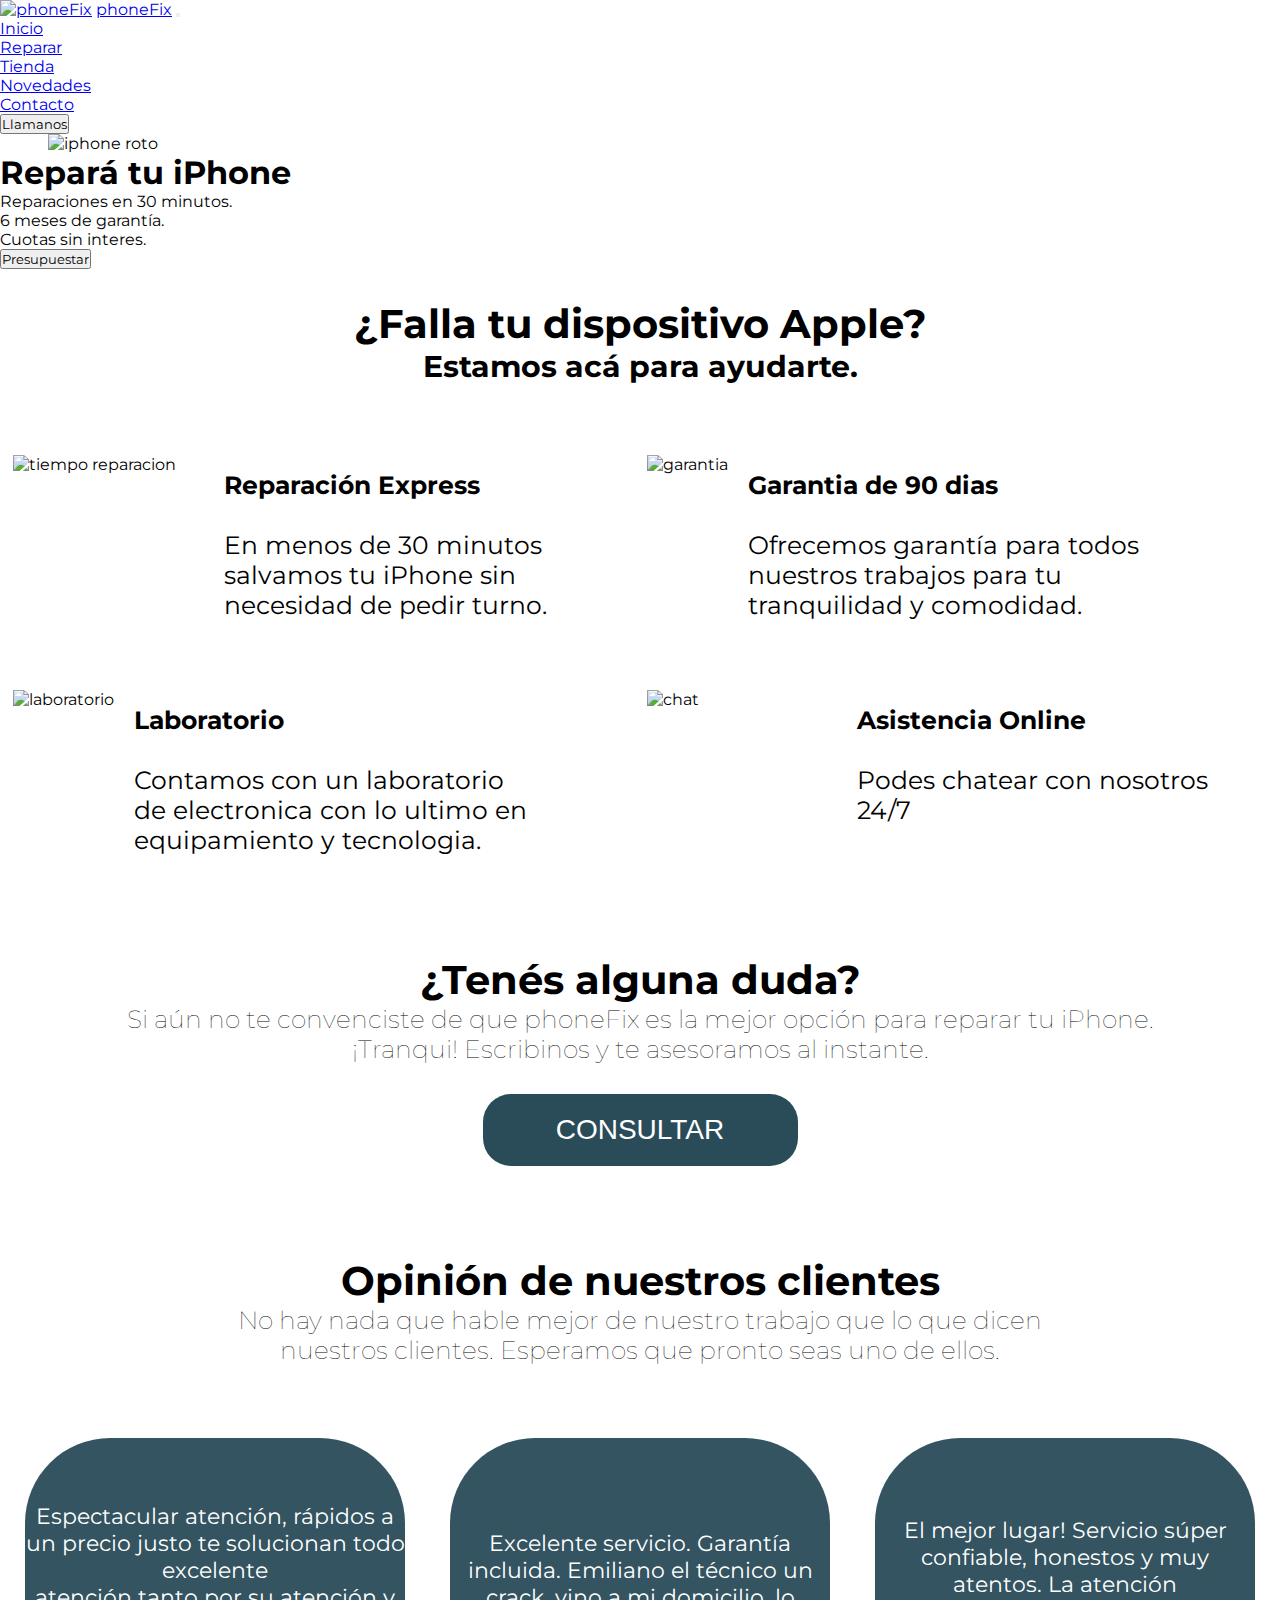
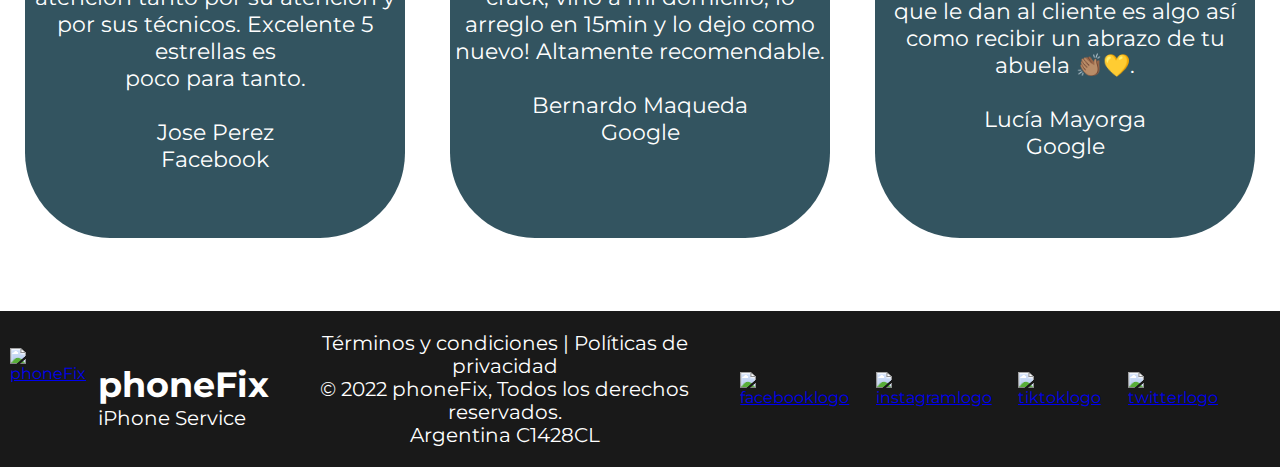
==== index.html @ d36c8e46 "Se instalo Boostrap, se hizo header y portada responsive" ====
<!DOCTYPE html>
<html lang="es">

<head>
    <meta charset="UTF-8">
    <meta http-equiv="X-UA-Compatible" content="IE=edge">
    <meta name="viewport" content="width=device-width, initial-scale=1.0">
    <link rel="preconnect" href="https://fonts.googleapis.com">
    <link rel="preconnect" href="https://fonts.gstatic.com" crossorigin>
    <link href="https://fonts.googleapis.com/css2?family=Montserrat:wght@300;400;600;700&display=swap" rel="stylesheet">
    <title>phoneFix | iPhone Service</title>
    <link href="https://cdn.jsdelivr.net/npm/bootstrap@5.1.3/dist/css/bootstrap.min.css" rel="stylesheet"
        integrity="sha384-1BmE4kWBq78iYhFldvKuhfTAU6auU8tT94WrHftjDbrCEXSU1oBoqyl2QvZ6jIW3" crossorigin="anonymous">
    <link rel="stylesheet" href="./css/style.css">


</head>

<body>
    <!-- Inicio del header -->

    <header class="navbar navbar-expand-md navbar-light bg-light border-bottom ">
        <div class="container-fluid">
            <a href="./index.html"><img src="./img/isotiponegro.png" alt="phoneFix" class="logo"></a>
            <a class="navbar-brand" href="./index.html">phoneFix</a>
            <button class="navbar-toggler" type="button" data-bs-toggle="collapse" data-bs-target="#navbarNav"
                aria-controls="navbarNav" aria-expanded="false" aria-label="Toggle navigation">
                <span class="navbar-toggler-icon"></span>
            </button>
            <nav class="collapse navbar-collapse justify-content-center" id="navbarNav">
                <ul class="navbar-nav d-flex fs-5 gap-2">
                    <li class="nav-item">
                        <a class="nav-link active" aria-current="page" href="./index.html">Inicio</a>
                    </li>
                    <li class="nav-item">
                        <a class="nav-link" href="./page/reparar.html">Reparar</a>
                    </li>
                    <li class="nav-item">
                        <a class="nav-link" href="./page/tienda.html">Tienda</a>
                    </li>
                    <li class="nav-item">
                        <a class="nav-link" href="./page/novedades.html">Novedades</a>
                    </li>
                    <li class="nav-item">
                        <a class="nav-link" href="./page/contacto.html">Contacto</a>
                    </li>
                </ul>
            </nav>
            <button type="button" class="btn btn-primary d-none d-lg-block" href="tel:1164906307">Llamanos</a>
        </div>
    </header>

    <!-- Fin del header -->



    <!-- Inicio del Main - Pagina 1 -->

    <main>
        <section class="portada container">
            <div class="row">

                <div class="col-12 col-lg-6 d-flex justify-content-center align-items-start order-lg-last">
                    <img class="foto_portada" src="/img/index1.png" alt="iphone roto">
                </div>

                <div class="col-12 col-lg-6 d-flex flex-column justify-content-center align-items-center align-items-lg-start">
                    <h1>Repará tu iPhone</h1>
                    <p>Reparaciones en 30 minutos. <br> 6 meses de garantía. <br> Cuotas sin interes.</p>
                    <button type="button" class="btn btn-dark" href="./page/contacto.html">Presupuestar</b>
                </div>

        </section>








        <!-- Pagina 2 -->

        <div class="pag2">
            <div class="title_pag2">
                <h2>¿Falla tu dispositivo Apple?</h2>
                <h3>Estamos acá para ayudarte.</h3>
            </div>
            <section>
                <div class="row1">
                    <article class="art1">
                        <img class="chat_img" src="./img/time.png" alt="tiempo reparacion">
                        <div class="time">
                            <h2>Reparación Express</h2>
                            <p>En menos de 30 minutos <br> salvamos tu iPhone sin <br> necesidad de pedir turno. </p>
                        </div>
                    </article>
                    <article class="art2">
                        <img class="warranty_img" src="./img/warranty.png" alt="garantia">
                        <div class="warranty">
                            <h2>Garantia de 90 dias</h2>
                            <p>Ofrecemos garantía para todos <br> nuestros trabajos para tu <br> tranquilidad y
                                comodidad.</p>
                        </div>
                    </article>
                </div>
                <div class="row2">
                    <article class="art3">
                        <img class="lab_img" src="./img/lab.png" alt="laboratorio">
                        <div class="lab">
                            <h2>Laboratorio</h2>
                            <p>Contamos con un laboratorio <br> de electronica con lo ultimo en <br> equipamiento y
                                tecnologia.</p>
                        </div>
                    </article>
                    <article class="art4">
                        <img class="chat_img" src="./img/chat.png" alt="chat">
                        <div class="chat">
                            <h2>Asistencia Online</h2>
                            <p>Podes chatear con nosotros 24/7</p>
                        </div>
                    </article>
                </div>
            </section>
            <div class="title2_pag2">
                <h2>¿Tenés alguna duda?</h2>
                <p>Si aún no te convenciste de que phoneFix es la mejor opción para reparar tu iPhone. <br> ¡Tranqui!
                    Escribinos y te asesoramos al instante.</p>
                <a class="consultar" href="./page/contacto.html">CONSULTAR</a>
            </div>

            <!-- Pagina 3 -->

            <div class="pag3">
                <section>
                    <div class="title_pag3">
                        <h2>Opinión de nuestros clientes</h2>
                        <p>No hay nada que hable mejor de nuestro trabajo que lo que dicen <br> nuestros clientes.
                            Esperamos
                            que pronto seas uno de ellos.</p>
                    </div>
                    <div class="opinion">
                        <article class="op1">
                            <p> Espectacular atención, rápidos a un precio justo te solucionan todo
                                excelente<br>
                                atención tanto por su atención y por sus técnicos. Excelente 5 estrellas es
                                <br>
                                poco para tanto. <br> <br>
                                Jose Perez <br>
                                Facebook
                            </p>
                        </article>
                        <article class="op2">
                            <p> Excelente servicio. Garantía incluida. Emiliano el técnico un crack, vino a mi
                                domicilio, lo arreglo en 15min y lo dejo como nuevo! Altamente
                                recomendable.
                                <br> <br>
                                Bernardo Maqueda <br>
                                Google
                            </p>
                        </article>
                        <article class="op3">
                            <p> El mejor lugar! Servicio súper confiable, honestos y muy atentos. La atención
                                <br>
                                que le dan al cliente es algo así como recibir un abrazo de tu abuela 👏🏽💛.
                                <br> <br>
                                Lucía Mayorga <br>
                                Google
                            </p>
                        </article>
                    </div>
                </section>
            </div>
    </main>
    <!-- Fin del Main -->

    <!-- inicio del footer -->
    <footer>
        <div class="logotipo_footer">
            <a href="./index.html"><img src="./img/isotiponegro.png" alt="phoneFix" class="logo_footer"></a>
            <div class="nombre_logo_footer">
                <h2>phoneFix</h2>
                <h3>iPhone Service</h3>
            </div>
        </div>
        <div class="texto_footer">Términos y condiciones | Políticas de privacidad<br>© 2022 phoneFix, Todos los
            derechos reservados.<br>Argentina
            C1428CL</div>
        <div class="redes_footer">
            <a href="https://www.facebook.com"><img src="./img/facebklogo.png" alt="facebooklogo" class="fb_logo"></a>
            <a href="https://www.instagram.com"><img src="./img/iglogo.png" alt="instagramlogo" class="ig_logo"></a>
            <a href="https://www.tiktok.com"><img src="./img/tiktoklogo.png" alt="tiktoklogo" class="tik_logo"></a>
            <a href="https://www.twitter.com"><img src="./img/twitterlogo.png" alt="twitterlogo" class="tw_logo"></a>
        </div>
    </footer>
    <!-- Fin del footer -->

    <script src="https://cdn.jsdelivr.net/npm/bootstrap@5.1.3/dist/js/bootstrap.bundle.min.js"
        integrity="sha384-ka7Sk0Gln4gmtz2MlQnikT1wXgYsOg+OMhuP+IlRH9sENBO0LRn5q+8nbTov4+1p"
        crossorigin="anonymous"></script>

</body>

</html>




<!-- header first ----
    <header>
        <div class="logotipo">
            <a href="./index.html"><img src="./img/isotiponegro.png" alt="phoneFix" class="logo"></a>
            <div class="nombre_logo">
                <h1>phoneFix</h1>
                <h2>iPhone Service</h2>
            </div>
        </div>
        <nav class="navbar">
            <ul class="menu">
                <li class="menu_item"><a href="./index.html">Inicio</a></li>
                <li class="menu_item"><a href="./page/reparar.html">Reparar</a></li>
                <li class="menu_item"><a href="./page/tienda.html">Tienda</a></li>
                <li class="menu_item"><a href="./page/novedades.html">Novedades</a></li>
                <li class="menu_item"><a href="./page/contacto.html">Contacto</a></li>
            </ul>
        </nav>
        <a class="llamanos" href="tel:1164906307">Llamanos</a>

    </header>

Fin del header -->

<!---

        <div class="portada">
            <section class="contenedor_portada1">
                <article class="caja_1">
                    <h2>Repará tu iPhone</h2>
                    <p>Reparaciones en 30 minutos. <br> 6 meses de garantía. <br> Cuotas sin interes.
                    </p>
                    <a class="presupuestar" href="./page/contacto.html">Presupuestar</a>
                </article>
                <img class="caja_2" src="./img/index1.png" alt="foto_portada">
            </section>

            <div class="float">
                <ul class="float_ul">
                    <li>Servicio Express</li>
                    <li class="separador">|</li>
                    <li>Medios de Pago</li>
                    <li class="separador">|</li>
                    <li>Repuestos PREMIUM</li>
                    <li class="separador">|</li>
                    <li>Soporte Tecnico</li>
                </ul>
            </div>
        </div>
-->
---- css/style.css ----
@import url("https://fonts.googleapis.com/css2?family=Montserrat:wght@300;400;600;700&display=swap");

* {
    margin: 0;
    padding: 0;
    box-sizing: border-box;
    font-family: 'Montserrat', sans-serif;
}


.logo {
    width: 55px;
}


.foto_portada {
    width: 500px;
    padding-left: 3rem;
}








/* Header 

header {
    width: 100%;
    display: flex;
    background-color: #123846;
    height: 95px;
    align-items: center;
    justify-content: space-between;
    position: sticky;
    top: 0px;
}

.logotipo {
    display: flex;
    margin-left: 10px;
}

.logo {
    width: 85px;
    cursor: pointer;
}

.nombre_logo {
    margin-top: 5px;
    margin-left: 5px;
}

.nombre_logo h1 {
    color: #FFFFFF;
    font-size: 35px;
    font-weight: 600;
}

.nombre_logo h2 {
    color: #FFFFFF;
    font-size: 20px;
    font-weight: 200;
    inline-size: -1px;

}

.menu {
    display: flex;
    list-style-type: none;
    gap: 20px;
    height: 100%;
    width: max-content;
    align-items: center;
    justify-content: center;
}

.menu_item a {
    text-decoration: none;
    color: #FFFFFF;
    font-size: 30px;
    font-weight: 600
}

.llamanos {
    width: 172px;
    height: 62px;
    background: #121F33;
    border-radius: 28px;
    display: flex;
    align-items: center;
    justify-content: center;
    margin-right: 20px;
    color: #FFFFFF;
    font-size: 28px;
    font-family: Helvetica, sans-serif;
    font-style: normal;
    font-weight: 500;
    text-decoration: none;
}
*/


/* Fin header */

/* Index - Portada */
/*
.portada {
    height: 90vh;
    background-image: url(../img/fondoindex.jpg);
    background-size: cover;
    background-attachment: fixed;
}

.contenedor_portada1 {
    display: flex;
    display: flex;
    align-items: center;
    justify-content: center;
}

.caja_1 {
    display: flex;
    flex-direction: column;
    padding-left: 80px;
}

.caja_1 h2 {
    font-size: 60px;
}

.caja_1 p {
    font-size: 35px;
    margin-top: 35px;
    margin-bottom: 55px;
    letter-spacing: -1px;
}

.caja_1 .presupuestar {
    width: 286px;
    height: 94px;
    left: 156px;
    top: 556px;
    color: #FFFFFF;
    font-size: 30px;
    font-family: Helvetica, sans-serif;
    font-style: normal;
    font-weight: 500;
    background: #121F33;
    border-radius: 77px;
    text-decoration: none;
    display: flex;
    align-items: center;
    justify-content: center;
}

.caja_2 {
    width: 700px;
    height: 500px;
    padding-top: 20px;
    padding-left: 60px;
}

.float {
    display: flex;
    justify-content: center;
    margin-top: 30px;
}

.float_ul {
    background-color: #123846E5;
    width: 1200px;
    height: 80px;
    border-radius: 30px;
    color: #FFFFFF;
    font-family: Helvetica, sans-serif;
    font-size: 25px;
    font-style: normal;
    font-weight: 500;
    list-style: none;
    display: flex;
    gap: 25px;
    align-items: center;
    justify-content: center;
}

.float .separador {
    font-weight: 100;
    font-size: 35px;
}

/* Index - Pag 2 */

.pag2 {
    background-image: url(../img/fondoindex.jpg);
    background-size: cover;
    background-attachment: fixed;
}

.title_pag2 {
    display: flex;
    flex-direction: column;
    align-items: center;
    margin-bottom: 70px;
    padding-top: 30px;
}

.title_pag2 h2 {
    font-size: 40px;
}

.title_pag2 h3 {
    font-size: 30px;
}


/* ---Grilla--- */


.row1 {
    display: flex;
    padding-bottom: 70px;
    justify-content: space-evenly
}

.row1 .art1 {
    display: flex;
    width: 620px;
}

.row1 .art1 .time {
    display: flex;
    flex-direction: column;
    margin-left: 20px;

}

.row1 .art1 .time h2 {
    font-size: 25px;
    padding-top: 15px;
    padding-bottom: 30px;
}

.row1 .art1 .time p {
    font-size: 25px;
}

.row1 .art2 {
    display: flex;
    width: 620px;


}

.row1 .art2 .warranty {
    display: flex;
    flex-direction: column;
    margin-left: 20px;
}

.row1 .art2 .warranty h2 {
    font-size: 25px;
    padding-top: 15px;
    padding-bottom: 30px;
}

.row1 .art2 .warranty p {
    font-size: 25px;
}


.row2 {
    display: flex;
    justify-content: space-evenly
}

.row2 .art3 {
    display: flex;
    width: 620px;
}

.row2 .art3 .lab {
    display: flex;
    flex-direction: column;
    margin-left: 20px;
}

.row2 .art3 .lab h2 {
    font-size: 25px;
    padding-top: 15px;
    padding-bottom: 30px;
}

.row2 .art3 .lab p {
    font-size: 25px;
}

.row2 .art4 {
    display: flex;
    width: 620px;

}

.row2 .art4 .chat {
    display: flex;
    flex-direction: column;
    margin-left: 20px;
}

.chat_img {
    width: 191px;
}

.row2 .art4 .chat h2 {
    font-size: 25px;
    padding-top: 15px;
    padding-bottom: 30px;
}

.row2 .art4 .chat p {
    font-size: 25px;
}



/* ----Fin grilla ---- */



.title2_pag2 {
    display: flex;
    flex-direction: column;
    align-items: center;
    padding-top: 100px;
}

.title2_pag2 h2 {
    font-size: 40px;
}

.title2_pag2 p {
    font-size: 25px;
    font-weight: 100;
    text-align: center;
    padding-bottom: 30px;
}

.consultar {

    width: 315px;
    height: 72px;
    background: #123846E5;
    border-radius: 28px;
    display: flex;
    justify-content: center;
    align-items: center;
    color: #FFFFFF;
    font-size: 28px;
    font-family: Helvetica, sans-serif;
    font-weight: 500;
    text-decoration: none;
}

/* Index - pag3 */



.title_pag3 {
    display: flex;
    flex-direction: column;
    align-items: center;
    padding-top: 90px;
}

.title_pag3 h2 {
    font-size: 40px;
}

.title_pag3 p {
    font-size: 25px;
    font-weight: 100;
    text-align: center;
    padding-bottom: 73px;
}

.opinion {
    display: flex;
    align-items: center;
    justify-content: center;
    gap: 45px;
    color: #FFFFFF;
    font-size: 22px;
    text-align: center;
    padding-bottom: 73px;
}

.op1 {
    background-color: #123846db;
    border-radius: 85px;
    width: 380px;
    height: 400px;
    display: flex;
    align-items: center;
    justify-content: center;
}

.op2 {
    background-color: #123846db;
    border-radius: 85px;
    width: 380px;
    height: 400px;
    display: flex;
    align-items: center;
    justify-content: center;
}

.op3 {
    background-color: #123846db;
    border-radius: 85px;
    width: 380px;
    height: 400px;
    display: flex;
    align-items: center;
    justify-content: center;
}

/* Fin pag3 */

/* Inicio reparar.html pag1 */

.portada_rep {
    height: 90vh;
    background-image: url(../img/fondoindex.jpg);
    background-size: cover;
    background-attachment: fixed;
}

.info_rep {
    display: flex;
    justify-content: center;
}

.rep_title_pag1 {
    width: 600px;
    padding-right: 60px;
}

.rep_title_pag1 h2 {
    font-size: 40px;
    padding-top: 60px;
}

.rep_title_pag1 p {
    font-size: 22px;
    padding-top: 30px;
}

.rep_express {
    width: 500px;
    padding-right: 40px;
}




/* Footer */

footer {
    display: flex;
    background: #000000e6;
    height: 156px;
    justify-content: space-between;
    align-items: center;
}

.logotipo_footer {
    display: flex;
    margin-left: 10px;
}

.logo_footer {
    width: 110px;
    cursor: pointer;
}

.nombre_logo_footer {
    margin-top: 15px;
    margin-left: 5px;
}

.nombre_logo_footer h2 {
    color: #FFFFFF;
    font-size: 35px;
}

.nombre_logo_footer h3 {
    color: #FFFFFF;
    font-size: 20px;
    font-style: normal;
    font-weight: 400;
}

.texto_footer {
    color: #FFFFFF;
    font-weight: 400;
    font-size: 20px;
    line-height: 23px;
    text-align: center;
}

.redes_footer {
    display: flex;
    margin-right: 50px;
    gap: 15px;
}

.fb_logo {
    width: 53px;
}

.ig_logo {
    width: 53px;
}

.tik_logo {
    width: 53px;
}

.tw_logo {
    width: 53px;
}

/* Fin Footer */
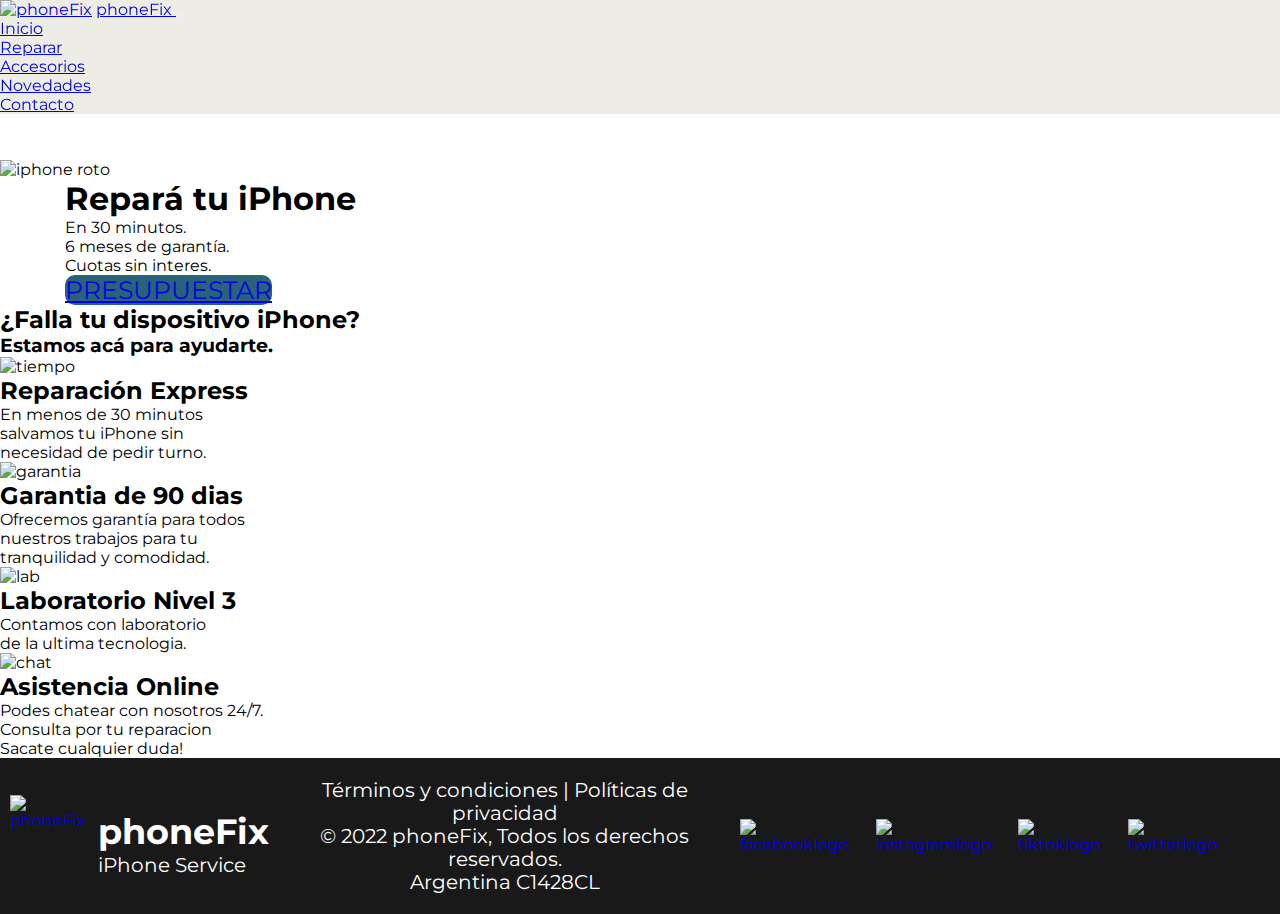
==== commit 6967257a: "Se agrego carrusel - page reparar" ====
--- a/index.html
+++ b/index.html
@@ -19,16 +19,16 @@
 <body>
     <!-- Inicio del header -->
 
-    <header class="navbar navbar-expand-md navbar-light bg-light border-bottom ">
+    <header class="navbar navbar-expand-lg navbar-light bg-light" border-bottom>
         <div class="container-fluid">
             <a href="./index.html"><img src="./img/isotiponegro.png" alt="phoneFix" class="logo"></a>
-            <a class="navbar-brand" href="./index.html">phoneFix</a>
+            <a class="navbar-brand fw-bold fs-4 ps-2" href="./index.html">phoneFix </a>
             <button class="navbar-toggler" type="button" data-bs-toggle="collapse" data-bs-target="#navbarNav"
                 aria-controls="navbarNav" aria-expanded="false" aria-label="Toggle navigation">
                 <span class="navbar-toggler-icon"></span>
             </button>
             <nav class="collapse navbar-collapse justify-content-center" id="navbarNav">
-                <ul class="navbar-nav d-flex fs-5 gap-2">
+                <ul class="navbar-nav d-flex fs-5 gap-3">
                     <li class="nav-item">
                         <a class="nav-link active" aria-current="page" href="./index.html">Inicio</a>
                     </li>
@@ -36,7 +36,7 @@
                         <a class="nav-link" href="./page/reparar.html">Reparar</a>
                     </li>
                     <li class="nav-item">
-                        <a class="nav-link" href="./page/tienda.html">Tienda</a>
+                        <a class="nav-link" href="./page/accesorios.html">Accesorios</a>
                     </li>
                     <li class="nav-item">
                         <a class="nav-link" href="./page/novedades.html">Novedades</a>
@@ -46,7 +46,7 @@
                     </li>
                 </ul>
             </nav>
-            <button type="button" class="btn btn-primary d-none d-lg-block" href="tel:1164906307">Llamanos</a>
+
         </div>
     </header>
 
@@ -57,71 +57,128 @@
     <!-- Inicio del Main - Pagina 1 -->
 
     <main>
-        <section class="portada container">
-            <div class="row">
-
-                <div class="col-12 col-lg-6 d-flex justify-content-center align-items-start order-lg-last">
-                    <img class="foto_portada" src="/img/index1.png" alt="iphone roto">
+        <section>
+            <div class="container">
+                <div class="row  ">
+
+                    <div class=" col-12 col-lg-6 d-flex justify-content-center align-items-start order-lg-last ">
+                        <img class="foto_portada" src="./img/index1.png" alt="iphone roto">
+                    </div>
+
+                    <div
+                        class="portada_texto col-12 col-lg-6 d-flex flex-column justify-content-center align-items-center align-items-lg-start">
+                        <h1 class="portada_titulo display-3 fw-bold">Repará tu iPhone</h1>
+                        <p class="h3 text-start ">En 30 minutos. <br> 6 meses de garantía. <br> Cuotas sin
+                            interes.</p>
+                        <a type="button" class=" btn btn-primary mt-4 p-4 " href="./page/contacto.html">PRESUPUESTAR</a>
+                    </div>
                 </div>
-
-                <div class="col-12 col-lg-6 d-flex flex-column justify-content-center align-items-center align-items-lg-start">
-                    <h1>Repará tu iPhone</h1>
-                    <p>Reparaciones en 30 minutos. <br> 6 meses de garantía. <br> Cuotas sin interes.</p>
-                    <button type="button" class="btn btn-dark" href="./page/contacto.html">Presupuestar</b>
+                <div class="float ">
+                    <ul class="float_ul">
+                        <li>Servicio Express</li>
+                        <li class="separador">|</li>
+                        <li>Medios de Pago</li>
+                        <li class="separador">|</li>
+                        <li>Repuestos PREMIUM</li>
+                        <li class="separador">|</li>
+                        <li>Soporte Tecnico</li>
+                    </ul>
                 </div>
-
         </section>
 
 
 
 
-
-
-
-
         <!-- Pagina 2 -->
 
-        <div class="pag2">
-            <div class="title_pag2">
-                <h2>¿Falla tu dispositivo Apple?</h2>
-                <h3>Estamos acá para ayudarte.</h3>
-            </div>
-            <section>
-                <div class="row1">
-                    <article class="art1">
-                        <img class="chat_img" src="./img/time.png" alt="tiempo reparacion">
-                        <div class="time">
-                            <h2>Reparación Express</h2>
-                            <p>En menos de 30 minutos <br> salvamos tu iPhone sin <br> necesidad de pedir turno. </p>
+
+
+        <section class="pb-5">
+            <div class="title_pag2 container">
+                <h2 class="fw-bold text-center pt-5">¿Falla tu dispositivo iPhone?</h2>
+                <h3 class="text-center pb-5">Estamos acá para ayudarte.</h3>
+                <div class="container">
+                    <div class="row pt-1">
+                        <div
+                            class="col-12 col-lg-6 d-flex flex-column justify-content-center align-items-center  gap-3 ">
+                            <img class="time_icon" src="./img/time.png" alt="tiempo">
+                            <div class="time">
+                                <h2 class="fs-3 fw-bold">Reparación Express</h2>
+                                <p class="fs-5  ">En menos de 30 minutos <br> salvamos tu iPhone sin <br> necesidad de
+                                    pedir turno.
+                                </p>
+                            </div>
                         </div>
-                    </article>
-                    <article class="art2">
-                        <img class="warranty_img" src="./img/warranty.png" alt="garantia">
-                        <div class="warranty">
-                            <h2>Garantia de 90 dias</h2>
-                            <p>Ofrecemos garantía para todos <br> nuestros trabajos para tu <br> tranquilidad y
-                                comodidad.</p>
+                        <div class="col-12 col-lg-6 d-flex flex-column justify-content-center align-items-center gap-3">
+                            <img class="warranty_icon" src="./img/warranty.png" alt="garantia">
+                            <div class="warranty">
+                                <h2 class="fs-3 fw-bold">Garantia de 90 dias</h2>
+                                <p class="fs-5  ">Ofrecemos garantía para todos <br> nuestros trabajos para tu <br>
+                                    tranquilidad y
+                                    comodidad.</p>
+                            </div>
                         </div>
-                    </article>
+                    </div>
+                    <div class="container">
+                        <div class="row pt-4">
+                            <div
+                                class="col-12 col-lg-6 d-flex flex-column justify-content-center align-items-center gap-3  ">
+                                <img class="lab_icon" src="./img/lab.png" alt="lab">
+                                <div class="lab pe-4">
+                                    <h2 class="fs-3 fw-bold">Laboratorio Nivel 3</h2>
+                                    <p class="fs-5  ">Contamos con laboratorio <br> de la ultima tecnologia.
+                                    </p>
+                                </div>
+                            </div>
+                            <div
+                                class="col-12 col-lg-6 d-flex flex-column justify-content-center align-items-center pt-2 gap-3">
+                                <img class="chat_icon" src="./img/chat.png" alt="chat">
+                                <div class="chat">
+                                    <h2 class="fs-3 fw-bold">Asistencia Online</h2>
+                                    <p class="fs-5  ">Podes chatear con nosotros 24/7. <br> Consulta por tu reparacion
+                                        <br> Sacate cualquier duda!
+                                    </p>
+                                </div>
+                            </div>
+                        </div>
+                    </div>
+        </section>
+
+
+
+
+
+        <footer class="footer">
+
+
+            <div class="logotipo_footer">
+                <a href="./index.html"><img src="./img/isotiponegro.png" alt="phoneFix" class="logo_footer"></a>
+                <div class="nombre_logo_footer">
+                    <h2>phoneFix</h2>
+                    <h3>iPhone Service</h3>
                 </div>
-                <div class="row2">
-                    <article class="art3">
-                        <img class="lab_img" src="./img/lab.png" alt="laboratorio">
-                        <div class="lab">
-                            <h2>Laboratorio</h2>
-                            <p>Contamos con un laboratorio <br> de electronica con lo ultimo en <br> equipamiento y
-                                tecnologia.</p>
-                        </div>
-                    </article>
-                    <article class="art4">
-                        <img class="chat_img" src="./img/chat.png" alt="chat">
-                        <div class="chat">
-                            <h2>Asistencia Online</h2>
-                            <p>Podes chatear con nosotros 24/7</p>
-                        </div>
-                    </article>
-                </div>
-            </section>
+            </div>
+            <div class="texto_footer">Términos y condiciones | Políticas de privacidad<br>© 2022 phoneFix, Todos los
+                derechos reservados.<br>Argentina
+                C1428CL</div>
+            <div class="redes_footer">
+                <a href="https://www.facebook.com"><img src="./img/facebklogo.png" alt="facebooklogo"
+                        class="fb_logo"></a>
+                <a href="https://www.instagram.com"><img src="./img/iglogo.png" alt="instagramlogo" class="ig_logo"></a>
+                <a href="https://www.tiktok.com"><img src="./img/tiktoklogo.png" alt="tiktoklogo" class="tik_logo"></a>
+                <a href="https://www.twitter.com"><img src="./img/twitterlogo.png" alt="twitterlogo"
+                        class="tw_logo"></a>
+            </div>
+
+
+
+        </footer>
+
+
+
+
+
+        <!--
             <div class="title2_pag2">
                 <h2>¿Tenés alguna duda?</h2>
                 <p>Si aún no te convenciste de que phoneFix es la mejor opción para reparar tu iPhone. <br> ¡Tranqui!
@@ -129,9 +186,10 @@
                 <a class="consultar" href="./page/contacto.html">CONSULTAR</a>
             </div>
 
-            <!-- Pagina 3 -->
-
-            <div class="pag3">
+            <Pagina 3 -->
+
+
+        <!-- header first -          <div class="pag3">
                 <section>
                     <div class="title_pag3">
                         <h2>Opinión de nuestros clientes</h2>
@@ -172,87 +230,20 @@
                 </section>
             </div>
     </main>
-    <!-- Fin del Main -->
-
-    <!-- inicio del footer -->
-    <footer>
-        <div class="logotipo_footer">
-            <a href="./index.html"><img src="./img/isotiponegro.png" alt="phoneFix" class="logo_footer"></a>
-            <div class="nombre_logo_footer">
-                <h2>phoneFix</h2>
-                <h3>iPhone Service</h3>
-            </div>
-        </div>
-        <div class="texto_footer">Términos y condiciones | Políticas de privacidad<br>© 2022 phoneFix, Todos los
-            derechos reservados.<br>Argentina
-            C1428CL</div>
-        <div class="redes_footer">
-            <a href="https://www.facebook.com"><img src="./img/facebklogo.png" alt="facebooklogo" class="fb_logo"></a>
-            <a href="https://www.instagram.com"><img src="./img/iglogo.png" alt="instagramlogo" class="ig_logo"></a>
-            <a href="https://www.tiktok.com"><img src="./img/tiktoklogo.png" alt="tiktoklogo" class="tik_logo"></a>
-            <a href="https://www.twitter.com"><img src="./img/twitterlogo.png" alt="twitterlogo" class="tw_logo"></a>
-        </div>
-    </footer>
-    <!-- Fin del footer -->
-
-    <script src="https://cdn.jsdelivr.net/npm/bootstrap@5.1.3/dist/js/bootstrap.bundle.min.js"
-        integrity="sha384-ka7Sk0Gln4gmtz2MlQnikT1wXgYsOg+OMhuP+IlRH9sENBO0LRn5q+8nbTov4+1p"
-        crossorigin="anonymous"></script>
+    < Fin del Main -->
+
+
+
+
+
+
+
+
+
+        <script src="https://cdn.jsdelivr.net/npm/bootstrap@5.1.3/dist/js/bootstrap.bundle.min.js"
+            integrity="sha384-ka7Sk0Gln4gmtz2MlQnikT1wXgYsOg+OMhuP+IlRH9sENBO0LRn5q+8nbTov4+1p"
+            crossorigin="anonymous"></script>
 
 </body>
 
-</html>
-
-
-
-
-<!-- header first ----
-    <header>
-        <div class="logotipo">
-            <a href="./index.html"><img src="./img/isotiponegro.png" alt="phoneFix" class="logo"></a>
-            <div class="nombre_logo">
-                <h1>phoneFix</h1>
-                <h2>iPhone Service</h2>
-            </div>
-        </div>
-        <nav class="navbar">
-            <ul class="menu">
-                <li class="menu_item"><a href="./index.html">Inicio</a></li>
-                <li class="menu_item"><a href="./page/reparar.html">Reparar</a></li>
-                <li class="menu_item"><a href="./page/tienda.html">Tienda</a></li>
-                <li class="menu_item"><a href="./page/novedades.html">Novedades</a></li>
-                <li class="menu_item"><a href="./page/contacto.html">Contacto</a></li>
-            </ul>
-        </nav>
-        <a class="llamanos" href="tel:1164906307">Llamanos</a>
-
-    </header>
-
-Fin del header -->
-
-<!---
-
-        <div class="portada">
-            <section class="contenedor_portada1">
-                <article class="caja_1">
-                    <h2>Repará tu iPhone</h2>
-                    <p>Reparaciones en 30 minutos. <br> 6 meses de garantía. <br> Cuotas sin interes.
-                    </p>
-                    <a class="presupuestar" href="./page/contacto.html">Presupuestar</a>
-                </article>
-                <img class="caja_2" src="./img/index1.png" alt="foto_portada">
-            </section>
-
-            <div class="float">
-                <ul class="float_ul">
-                    <li>Servicio Express</li>
-                    <li class="separador">|</li>
-                    <li>Medios de Pago</li>
-                    <li class="separador">|</li>
-                    <li>Repuestos PREMIUM</li>
-                    <li class="separador">|</li>
-                    <li>Soporte Tecnico</li>
-                </ul>
-            </div>
-        </div>
--->+</html>--- a/css/style.css
+++ b/css/style.css
@@ -5,7 +5,21 @@
     padding: 0;
     box-sizing: border-box;
     font-family: 'Montserrat', sans-serif;
-}
+    
+}
+
+
+
+/* Header */
+
+
+.navbar {
+background-color: #edede6 !important; 
+position: fixed;  
+width: 100vw; 
+z-index: 1;
+}
+
 
 
 .logo {
@@ -13,10 +27,322 @@
 }
 
 
+/* Inicio Main Index */
+
+main {
+    background-image: url(../img/fondoindex.jpg);
+    background-size: cover;
+    background-attachment: fixed;
+}
+
+
 .foto_portada {
-    width: 500px;
-    padding-left: 3rem;
-}
+    width: 15rem;
+    padding-top: 6rem;
+
+}
+
+@media (min-width: 1000px) {
+    .foto_portada {
+        width: 20rem;
+        padding-top: 10rem;
+        margin-right: 3rem;
+    }
+    .portada_texto {
+        padding-left: 65px;
+    }
+}
+
+@media (max-width: 349px) {
+        .portada_titulo {
+            font-size: 29px;
+    }
+}
+
+
+.btn-primary {
+    background-color: #286378;
+    border-radius: 10px;
+    border-style: none;
+    font-size: 25px;
+
+}
+
+
+
+.float_ul {
+    background-color: #77acc0;
+    width: 80vw;
+    height: 70px;
+    border-radius: 30px;
+    color: #FFFFFF;
+    font-family: Helvetica, sans-serif;
+    font-size: 25px;
+    font-style: normal;
+    font-weight: 500;
+    list-style: none;
+    display: flex;
+    gap: 40px;
+    align-items: center;
+    justify-content: center;
+    margin-left: 2rem;
+    margin-top: 4rem;
+}
+
+
+.float .separador {
+    font-weight: 100;
+    font-size: 35px;
+}
+
+@media (max-width: 1500px) {
+    .float_ul {
+        display: none;
+    }
+}
+
+/* Pagina 2 Index */
+
+
+.time_icon {
+    width: 10rem;
+}
+
+.warranty_icon {
+    width: 10rem;
+}
+
+.lab_icon {
+    width: 10rem;
+}
+
+.chat_icon {
+    width: 10rem;
+}
+
+@media (max-width: 1000px) {
+    .time {
+        text-align: center;
+    }
+
+    .warranty {
+        text-align: center;
+    }
+
+    .lab {
+        text-align: center;
+    }
+    .chat {
+        text-align: center;
+    }
+
+}
+
+
+/* Fin Main Index */
+
+/* Inicio Main Reparar */
+
+.pag2_reparar {
+    padding-top: 6rem;
+}
+
+
+.div1_reparar {
+    width: 600px;
+}
+
+.foto_portada_reparar {
+
+padding-bottom: 2rem;
+}
+
+.tarjetas_reparar {
+    padding-bottom: 2rem;
+}
+
+
+.repdestacadas_title {
+    background-color: #286378;
+    color: white;
+    height: 4rem;
+    width: 50rem;
+    display: flex;
+    justify-content: center;
+    align-items: center;
+    border-radius: 20px;
+}
+
+.btn-info {
+    background-color: #286378;
+    border-color: #286378;
+    color: #FFFFFF;
+}
+
+.trabajos_slide {
+    background-color: #286378;
+    color: white;
+    width: 70rem;
+    display: flex;
+    justify-content: center;
+    align-items: center;
+    border-radius: 20px;
+    padding: 10px;
+}
+
+.carrousel1 {
+    display: flex;
+    flex-direction: column;
+    justify-content: center;
+    align-items: center;
+    padding-bottom: 5rem;
+
+}
+
+/* Inicio Main Contacto */
+
+.portada_contacto {
+    padding-top: 6rem;
+
+}
+
+.texto_contacto {
+    margin: 0px;
+}
+
+
+
+
+
+
+
+
+
+
+
+
+
+
+
+
+
+/* Footer */
+
+footer {
+    display: flex;
+    background: #000000e6;
+    height: 156px;
+    justify-content: space-between;
+    align-items: center;
+}
+
+.logotipo_footer {
+    display: flex;
+    margin-left: 10px;
+}
+
+.logo_footer {
+    width: 110px;
+    cursor: pointer;
+}
+
+.nombre_logo_footer {
+    margin-top: 15px;
+    margin-left: 5px;
+}
+
+.nombre_logo_footer h2 {
+    color: #FFFFFF;
+    font-size: 35px;
+}
+
+.nombre_logo_footer h3 {
+    color: #FFFFFF;
+    font-size: 20px;
+    font-style: normal;
+    font-weight: 400;
+}
+
+.texto_footer {
+    color: #FFFFFF;
+    font-weight: 400;
+    font-size: 20px;
+    line-height: 23px;
+    text-align: center;
+}
+
+.redes_footer {
+    display: flex;
+    margin-right: 50px;
+    gap: 15px;
+}
+
+.fb_logo {
+    width: 53px;
+}
+
+.ig_logo {
+    width: 53px;
+}
+
+.tik_logo {
+    width: 53px;
+}
+
+.tw_logo {
+    width: 53px;
+}
+
+@media (max-width: 1100px) {
+    footer {
+        display: flex;
+        flex-direction: column;
+        justify-content: space-evenly;
+        align-items: center;
+        background: #000000e6;
+        height: 400px;
+        width: 100vw;
+    }
+
+    .logotipo_footer {
+        display: flex;
+        flex-direction: column;
+        justify-content: space-between;
+        align-items: center;
+        padding-top: 20px;
+
+    }
+
+    .nombre_logo_footer {
+        margin-top: 0px;
+    }
+    .nombre_logo_footer h2 {
+        margin-bottom: 0px;
+    }
+    .nombre_logo_footer h3 {
+        display: none;
+    }
+
+    .redes_footer {
+        padding-bottom: 20px;
+        margin-right: 0px;
+
+    }
+
+    .texto_footer {
+        color: #FFFFFF;
+        font-weight: 400;
+        font-size: 12px;
+        line-height: 23px;
+        text-align: center;
+    }
+
+}
+
+/* Fin Footer */
+
+
+
 
 
 
@@ -192,7 +518,7 @@
 }
 
 /* Index - Pag 2 */
-
+/*
 .pag2 {
     background-image: url(../img/fondoindex.jpg);
     background-size: cover;
@@ -217,7 +543,7 @@
 
 
 /* ---Grilla--- */
-
+/*
 
 .row1 {
     display: flex;
@@ -328,44 +654,9 @@
 /* ----Fin grilla ---- */
 
 
-
-.title2_pag2 {
-    display: flex;
-    flex-direction: column;
-    align-items: center;
-    padding-top: 100px;
-}
-
-.title2_pag2 h2 {
-    font-size: 40px;
-}
-
-.title2_pag2 p {
-    font-size: 25px;
-    font-weight: 100;
-    text-align: center;
-    padding-bottom: 30px;
-}
-
-.consultar {
-
-    width: 315px;
-    height: 72px;
-    background: #123846E5;
-    border-radius: 28px;
-    display: flex;
-    justify-content: center;
-    align-items: center;
-    color: #FFFFFF;
-    font-size: 28px;
-    font-family: Helvetica, sans-serif;
-    font-weight: 500;
-    text-decoration: none;
-}
-
 /* Index - pag3 */
 
-
+/*
 
 .title_pag3 {
     display: flex;
@@ -429,15 +720,15 @@
 /* Fin pag3 */
 
 /* Inicio reparar.html pag1 */
-
+/*
 .portada_rep {
     height: 90vh;
     background-image: url(../img/fondoindex.jpg);
     background-size: cover;
     background-attachment: fixed;
-}
-
-.info_rep {
+}*/
+
+/*.info_rep {
     display: flex;
     justify-content: center;
 }
@@ -465,8 +756,7 @@
 
 
 
-/* Footer */
-
+/* Footer
 footer {
     display: flex;
     background: #000000e6;
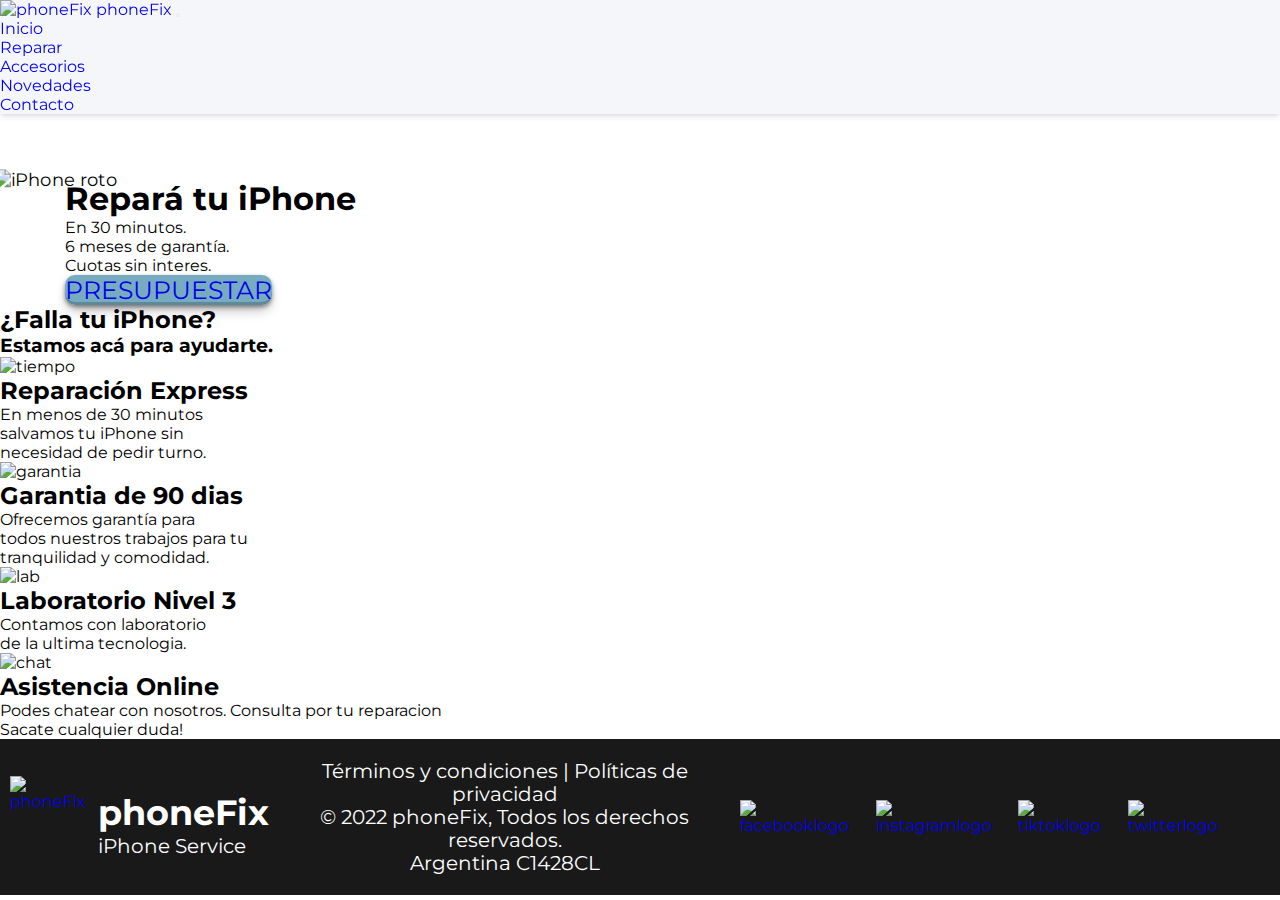
==== commit d84066ee: "Implementacion de Sass terminada" ====
--- a/index.html
+++ b/index.html
@@ -12,8 +12,7 @@
     <link href="https://cdn.jsdelivr.net/npm/bootstrap@5.1.3/dist/css/bootstrap.min.css" rel="stylesheet"
         integrity="sha384-1BmE4kWBq78iYhFldvKuhfTAU6auU8tT94WrHftjDbrCEXSU1oBoqyl2QvZ6jIW3" crossorigin="anonymous">
     <link rel="stylesheet" href="./css/style.css">
-
-
+    <link rel="icon" href="./img/isotiponegro.ico">
 </head>
 
 <body>
@@ -21,7 +20,7 @@
 
     <header class="navbar navbar-expand-lg navbar-light bg-light" border-bottom>
         <div class="container-fluid">
-            <a href="./index.html"><img src="./img/isotiponegro.png" alt="phoneFix" class="logo"></a>
+            <a href="./index.html"><img src="./img/isotiponegro.png" alt="phoneFix" class="navbar__logo"></a>
             <a class="navbar-brand fw-bold fs-4 ps-2" href="./index.html">phoneFix </a>
             <button class="navbar-toggler" type="button" data-bs-toggle="collapse" data-bs-target="#navbarNav"
                 aria-controls="navbarNav" aria-expanded="false" aria-label="Toggle navigation">
@@ -46,204 +45,119 @@
                     </li>
                 </ul>
             </nav>
-
         </div>
     </header>
-
-    <!-- Fin del header -->
-
-
 
     <!-- Inicio del Main - Pagina 1 -->
 
     <main>
-        <section>
+        <section class="portada container">
+
+            <article class="row ">
+                <div class="col-12 col-lg-6 d-flex justify-content-center align-items-start order-lg-last ">
+                    <img class="portada__foto" src="./img/index1.png" alt="iPhone roto">
+                </div>
+
+                <div
+                    class="portada__texto col-12 col-lg-6 d-flex flex-column justify-content-center align-items-center align-items-lg-start">
+                    <h1 class="portada__titulo display-3 fw-bold">Repará tu iPhone</h1>
+                    <p class="h3 text-start ">En 30 minutos. <br> 6 meses de garantía. <br> Cuotas sin
+                        interes.</p>
+                    <a type="button" class="btn btn-primary mt-4 p-4" href="./page/contacto.html">PRESUPUESTAR</a>
+                </div>
+            </article>
+
+        </section>
+
+        <article class="d-flex justify-content-center">
+            <ul class="float">
+                <li>Servicio Express</li>
+                <li class="float__separador">|</li>
+                <li>Medios de Pago</li>
+                <li class="float__separador">|</li>
+                <li>Repuestos PREMIUM</li>
+                <li class="float__separador">|</li>
+                <li>Soporte Tecnico</li>
+            </ul>
+        </article>
+
+        <section class="servicios pb-5">
             <div class="container">
-                <div class="row  ">
+                <h2 class="fw-bold text-center mt-5">¿Falla tu iPhone?</h2>
+                <h3 class="text-center mb-5">Estamos acá para ayudarte.</h3>
 
-                    <div class=" col-12 col-lg-6 d-flex justify-content-center align-items-start order-lg-last ">
-                        <img class="foto_portada" src="./img/index1.png" alt="iphone roto">
+                <div class="container">
+                    <div class="row pt-1">
+                        <article
+                            class="servicios__time col-12 col-lg-6 d-flex flex-column justify-content-center align-items-center pb-3 gap-2">
+                            <img src="./img/time.png" alt="tiempo">
+                            <h2 class="fs-3 fw-bold text-center">Reparación Express</h2>
+                            <p class="fs-5 text-center">En menos de 30 minutos <br> salvamos tu iPhone sin <br>
+                                necesidad de
+                                pedir turno.
+                            </p>
+                        </article>
+
+
+                        <article
+                            class="servicios__warranty col-12 col-lg-6 d-flex flex-column justify-content-center align-items-center gap-3 pb-1">
+                            <img src="./img/warranty.png" alt="garantia">
+                            <h2 class="fs-3 fw-bold text-center">Garantia de 90 dias</h2>
+                            <p class="fs-5 text-center ">Ofrecemos garantía para <br> todos nuestros trabajos para
+                                tu <br>
+                                tranquilidad y
+                                comodidad.</p>
+                        </article>
                     </div>
-
-                    <div
-                        class="portada_texto col-12 col-lg-6 d-flex flex-column justify-content-center align-items-center align-items-lg-start">
-                        <h1 class="portada_titulo display-3 fw-bold">Repará tu iPhone</h1>
-                        <p class="h3 text-start ">En 30 minutos. <br> 6 meses de garantía. <br> Cuotas sin
-                            interes.</p>
-                        <a type="button" class=" btn btn-primary mt-4 p-4 " href="./page/contacto.html">PRESUPUESTAR</a>
+                    <div class="container">
+                        <div class="row pt-4">
+                            <article
+                                class="servicios__lab col-12 col-lg-6 d-flex flex-column justify-content-center align-items-center  gap-3">
+                                <img src="./img/lab.png" alt="lab">
+                                <h2 class="fs-3 fw-bold text-center">Laboratorio Nivel 3</h2>
+                                <p class="fs-5 text-center">Contamos con laboratorio <br> de la ultima tecnologia.
+                                </p>
+                            </article>
+                            <article
+                                class="servicios__chat col-12 col-lg-6 d-flex flex-column justify-content-center align-items-center mt-2 gap-3">
+                                <img src="./img/chat.png" alt="chat">
+                                <h2 class="fs-3 fw-bold text-center">Asistencia Online</h2>
+                                <p class="fs-5 text-center">Podes chatear con nosotros. Consulta por tu
+                                    reparacion
+                                    <br> Sacate cualquier duda!
+                                </p>
+                            </article>
+                        </div>
                     </div>
-                </div>
-                <div class="float ">
-                    <ul class="float_ul">
-                        <li>Servicio Express</li>
-                        <li class="separador">|</li>
-                        <li>Medios de Pago</li>
-                        <li class="separador">|</li>
-                        <li>Repuestos PREMIUM</li>
-                        <li class="separador">|</li>
-                        <li>Soporte Tecnico</li>
-                    </ul>
-                </div>
-        </section>
 
 
 
 
-        <!-- Pagina 2 -->
+    </main>
+    <!-- Inicio Footer-->
 
+    <footer class="footer">
+        <div class="logotipo_footer">
+            <a href="./index.html"><img src="./img/isotiponegro.png" alt="phoneFix" class="logo_footer"></a>
+            <div class="nombre_logo_footer">
+                <h2>phoneFix</h2>
+                <h3>iPhone Service</h3>
+            </div>
+        </div>
+        <div class="texto_footer">Términos y condiciones | Políticas de privacidad<br>© 2022 phoneFix, Todos los
+            derechos reservados.<br>Argentina
+            C1428CL</div>
+        <div class="redes_footer">
+            <a href="https://www.facebook.com"><img src="./img/facebklogo.png" alt="facebooklogo" class="fb_logo"></a>
+            <a href="https://www.instagram.com"><img src="./img/iglogo.png" alt="instagramlogo" class="ig_logo"></a>
+            <a href="https://www.tiktok.com"><img src="./img/tiktoklogo.png" alt="tiktoklogo" class="tik_logo"></a>
+            <a href="https://www.twitter.com"><img src="./img/twitterlogo.png" alt="twitterlogo" class="tw_logo"></a>
+        </div>
+    </footer>
 
-
-        <section class="pb-5">
-            <div class="title_pag2 container">
-                <h2 class="fw-bold text-center pt-5">¿Falla tu dispositivo iPhone?</h2>
-                <h3 class="text-center pb-5">Estamos acá para ayudarte.</h3>
-                <div class="container">
-                    <div class="row pt-1">
-                        <div
-                            class="col-12 col-lg-6 d-flex flex-column justify-content-center align-items-center  gap-3 ">
-                            <img class="time_icon" src="./img/time.png" alt="tiempo">
-                            <div class="time">
-                                <h2 class="fs-3 fw-bold">Reparación Express</h2>
-                                <p class="fs-5  ">En menos de 30 minutos <br> salvamos tu iPhone sin <br> necesidad de
-                                    pedir turno.
-                                </p>
-                            </div>
-                        </div>
-                        <div class="col-12 col-lg-6 d-flex flex-column justify-content-center align-items-center gap-3">
-                            <img class="warranty_icon" src="./img/warranty.png" alt="garantia">
-                            <div class="warranty">
-                                <h2 class="fs-3 fw-bold">Garantia de 90 dias</h2>
-                                <p class="fs-5  ">Ofrecemos garantía para todos <br> nuestros trabajos para tu <br>
-                                    tranquilidad y
-                                    comodidad.</p>
-                            </div>
-                        </div>
-                    </div>
-                    <div class="container">
-                        <div class="row pt-4">
-                            <div
-                                class="col-12 col-lg-6 d-flex flex-column justify-content-center align-items-center gap-3  ">
-                                <img class="lab_icon" src="./img/lab.png" alt="lab">
-                                <div class="lab pe-4">
-                                    <h2 class="fs-3 fw-bold">Laboratorio Nivel 3</h2>
-                                    <p class="fs-5  ">Contamos con laboratorio <br> de la ultima tecnologia.
-                                    </p>
-                                </div>
-                            </div>
-                            <div
-                                class="col-12 col-lg-6 d-flex flex-column justify-content-center align-items-center pt-2 gap-3">
-                                <img class="chat_icon" src="./img/chat.png" alt="chat">
-                                <div class="chat">
-                                    <h2 class="fs-3 fw-bold">Asistencia Online</h2>
-                                    <p class="fs-5  ">Podes chatear con nosotros 24/7. <br> Consulta por tu reparacion
-                                        <br> Sacate cualquier duda!
-                                    </p>
-                                </div>
-                            </div>
-                        </div>
-                    </div>
-        </section>
-
-
-
-
-
-        <footer class="footer">
-
-
-            <div class="logotipo_footer">
-                <a href="./index.html"><img src="./img/isotiponegro.png" alt="phoneFix" class="logo_footer"></a>
-                <div class="nombre_logo_footer">
-                    <h2>phoneFix</h2>
-                    <h3>iPhone Service</h3>
-                </div>
-            </div>
-            <div class="texto_footer">Términos y condiciones | Políticas de privacidad<br>© 2022 phoneFix, Todos los
-                derechos reservados.<br>Argentina
-                C1428CL</div>
-            <div class="redes_footer">
-                <a href="https://www.facebook.com"><img src="./img/facebklogo.png" alt="facebooklogo"
-                        class="fb_logo"></a>
-                <a href="https://www.instagram.com"><img src="./img/iglogo.png" alt="instagramlogo" class="ig_logo"></a>
-                <a href="https://www.tiktok.com"><img src="./img/tiktoklogo.png" alt="tiktoklogo" class="tik_logo"></a>
-                <a href="https://www.twitter.com"><img src="./img/twitterlogo.png" alt="twitterlogo"
-                        class="tw_logo"></a>
-            </div>
-
-
-
-        </footer>
-
-
-
-
-
-        <!--
-            <div class="title2_pag2">
-                <h2>¿Tenés alguna duda?</h2>
-                <p>Si aún no te convenciste de que phoneFix es la mejor opción para reparar tu iPhone. <br> ¡Tranqui!
-                    Escribinos y te asesoramos al instante.</p>
-                <a class="consultar" href="./page/contacto.html">CONSULTAR</a>
-            </div>
-
-            <Pagina 3 -->
-
-
-        <!-- header first -          <div class="pag3">
-                <section>
-                    <div class="title_pag3">
-                        <h2>Opinión de nuestros clientes</h2>
-                        <p>No hay nada que hable mejor de nuestro trabajo que lo que dicen <br> nuestros clientes.
-                            Esperamos
-                            que pronto seas uno de ellos.</p>
-                    </div>
-                    <div class="opinion">
-                        <article class="op1">
-                            <p> Espectacular atención, rápidos a un precio justo te solucionan todo
-                                excelente<br>
-                                atención tanto por su atención y por sus técnicos. Excelente 5 estrellas es
-                                <br>
-                                poco para tanto. <br> <br>
-                                Jose Perez <br>
-                                Facebook
-                            </p>
-                        </article>
-                        <article class="op2">
-                            <p> Excelente servicio. Garantía incluida. Emiliano el técnico un crack, vino a mi
-                                domicilio, lo arreglo en 15min y lo dejo como nuevo! Altamente
-                                recomendable.
-                                <br> <br>
-                                Bernardo Maqueda <br>
-                                Google
-                            </p>
-                        </article>
-                        <article class="op3">
-                            <p> El mejor lugar! Servicio súper confiable, honestos y muy atentos. La atención
-                                <br>
-                                que le dan al cliente es algo así como recibir un abrazo de tu abuela 👏🏽💛.
-                                <br> <br>
-                                Lucía Mayorga <br>
-                                Google
-                            </p>
-                        </article>
-                    </div>
-                </section>
-            </div>
-    </main>
-    < Fin del Main -->
-
-
-
-
-
-
-
-
-
-        <script src="https://cdn.jsdelivr.net/npm/bootstrap@5.1.3/dist/js/bootstrap.bundle.min.js"
-            integrity="sha384-ka7Sk0Gln4gmtz2MlQnikT1wXgYsOg+OMhuP+IlRH9sENBO0LRn5q+8nbTov4+1p"
-            crossorigin="anonymous"></script>
-
+    <script src="https://cdn.jsdelivr.net/npm/bootstrap@5.1.3/dist/js/bootstrap.bundle.min.js"
+        integrity="sha384-ka7Sk0Gln4gmtz2MlQnikT1wXgYsOg+OMhuP+IlRH9sENBO0LRn5q+8nbTov4+1p"
+        crossorigin="anonymous"></script>
 </body>
 
 </html>--- a/css/style.css
+++ b/css/style.css
@@ -1,825 +1,405 @@
 @import url("https://fonts.googleapis.com/css2?family=Montserrat:wght@300;400;600;700&display=swap");
-
 * {
-    margin: 0;
-    padding: 0;
-    box-sizing: border-box;
-    font-family: 'Montserrat', sans-serif;
-    
-}
-
-
-
-/* Header */
-
+  margin: 0;
+  padding: 0;
+  box-sizing: border-box;
+  font-family: "Montserrat", sans-serif;
+}
+
+a {
+  text-decoration: none;
+}
+
+main {
+  background-image: url(../img/fondoindex.jpg);
+  background-size: cover;
+  background-attachment: fixed;
+}
 
 .navbar {
-background-color: #edede6 !important; 
-position: fixed;  
-width: 100vw; 
-z-index: 1;
-}
-
-
-
-.logo {
-    width: 55px;
-}
-
-
-/* Inicio Main Index */
-
-main {
-    background-image: url(../img/fondoindex.jpg);
-    background-size: cover;
-    background-attachment: fixed;
-}
-
-
-.foto_portada {
-    width: 15rem;
-    padding-top: 6rem;
-
+  background-color: #f5f6fa !important;
+  position: fixed;
+  width: 100vw;
+  box-shadow: rgba(0, 0, 0, 0.1) 0px 4px 6px -1px, rgba(0, 0, 0, 0.06) 0px 2px 4px -1px;
+  z-index: 1;
+}
+
+.navbar__logo {
+  width: 55px;
+}
+
+.btn-primary {
+  background-color: #77acc0;
+  box-shadow: rgba(0, 0, 0, 0.4) 0px 2px 4px, rgba(0, 0, 0, 0.3) 0px 7px 13px -3px, rgba(0, 0, 0, 0.2) 0px -3px 0px inset;
+  border-radius: 10px;
+  font-size: 25px;
+  border-style: none;
+}
+
+.carousel {
+  margin-bottom: 30px;
+  z-index: 0;
+}
+.carousel__title {
+  background-color: #77acc0;
+  color: white;
+  width: 50rem;
+  display: flex;
+  justify-content: center;
+  align-items: center;
+  border-radius: 20px;
+  padding: 10px;
+  margin-bottom: 20px;
+  box-shadow: rgba(50, 50, 93, 0.25) 0px 30px 60px -12px inset, rgba(0, 0, 0, 0.3) 0px 18px 36px -18px inset;
+}
+.carousel__img1 {
+  border-radius: 30px;
+}
+.carousel__img2 {
+  border-radius: 30px;
+}
+.carousel__img3 {
+  border-radius: 30px;
+}
+.carousel__img4 {
+  border-radius: 30px;
+}
+.carousel__img5 {
+  border-radius: 30px;
+}
+.carousel__img6 {
+  border-radius: 30px;
 }
 
 @media (min-width: 1000px) {
-    .foto_portada {
-        width: 20rem;
-        padding-top: 10rem;
-        margin-right: 3rem;
-    }
-    .portada_texto {
-        padding-left: 65px;
-    }
-}
-
-@media (max-width: 349px) {
-        .portada_titulo {
-            font-size: 29px;
-    }
-}
-
-
-.btn-primary {
-    background-color: #286378;
-    border-radius: 10px;
-    border-style: none;
-    font-size: 25px;
-
-}
-
-
-
-.float_ul {
-    background-color: #77acc0;
-    width: 80vw;
-    height: 70px;
-    border-radius: 30px;
-    color: #FFFFFF;
-    font-family: Helvetica, sans-serif;
-    font-size: 25px;
-    font-style: normal;
-    font-weight: 500;
-    list-style: none;
-    display: flex;
-    gap: 40px;
-    align-items: center;
-    justify-content: center;
-    margin-left: 2rem;
-    margin-top: 4rem;
-}
-
-
-.float .separador {
-    font-weight: 100;
-    font-size: 35px;
-}
-
-@media (max-width: 1500px) {
-    .float_ul {
-        display: none;
-    }
-}
-
-/* Pagina 2 Index */
-
-
-.time_icon {
-    width: 10rem;
-}
-
-.warranty_icon {
-    width: 10rem;
-}
-
-.lab_icon {
-    width: 10rem;
-}
-
-.chat_icon {
-    width: 10rem;
-}
-
-@media (max-width: 1000px) {
-    .time {
-        text-align: center;
-    }
-
-    .warranty {
-        text-align: center;
-    }
-
-    .lab {
-        text-align: center;
-    }
-    .chat {
-        text-align: center;
-    }
-
-}
-
-
-/* Fin Main Index */
-
-/* Inicio Main Reparar */
-
-.pag2_reparar {
-    padding-top: 6rem;
-}
-
-
-.div1_reparar {
-    width: 600px;
-}
-
-.foto_portada_reparar {
-
-padding-bottom: 2rem;
-}
-
-.tarjetas_reparar {
-    padding-bottom: 2rem;
-}
-
-
-.repdestacadas_title {
-    background-color: #286378;
-    color: white;
-    height: 4rem;
-    width: 50rem;
-    display: flex;
-    justify-content: center;
-    align-items: center;
-    border-radius: 20px;
-}
-
-.btn-info {
-    background-color: #286378;
-    border-color: #286378;
-    color: #FFFFFF;
-}
-
-.trabajos_slide {
-    background-color: #286378;
-    color: white;
-    width: 70rem;
-    display: flex;
-    justify-content: center;
-    align-items: center;
-    border-radius: 20px;
-    padding: 10px;
-}
-
-.carrousel1 {
+  .carousel {
+    width: 35rem;
+  }
+}
+footer {
+  display: flex;
+  background: rgba(0, 0, 0, 0.9019607843);
+  height: 156px;
+  justify-content: space-between;
+  align-items: center;
+  width: 100%;
+}
+
+.logotipo_footer {
+  display: flex;
+  margin-left: 10px;
+}
+
+.logo_footer {
+  width: 110px;
+  cursor: pointer;
+}
+
+.nombre_logo_footer {
+  margin-top: 15px;
+  margin-left: 5px;
+}
+
+.nombre_logo_footer h2 {
+  color: #FFFFFF;
+  font-size: 35px;
+}
+
+.nombre_logo_footer h3 {
+  color: #FFFFFF;
+  font-size: 20px;
+  font-style: normal;
+  font-weight: 400;
+}
+
+.texto_footer {
+  color: #FFFFFF;
+  font-weight: 400;
+  font-size: 20px;
+  line-height: 23px;
+  text-align: center;
+}
+
+.redes_footer {
+  display: flex;
+  margin-right: 50px;
+  gap: 15px;
+}
+
+.fb_logo {
+  width: 53px;
+}
+
+.ig_logo {
+  width: 53px;
+}
+
+.tik_logo {
+  width: 53px;
+}
+
+.tw_logo {
+  width: 53px;
+}
+
+@media (max-width: 1100px) {
+  footer {
     display: flex;
     flex-direction: column;
-    justify-content: center;
+    justify-content: space-evenly;
     align-items: center;
-    padding-bottom: 5rem;
-
-}
-
-/* Inicio Main Contacto */
-
-.portada_contacto {
-    padding-top: 6rem;
-
-}
-
-.texto_contacto {
-    margin: 0px;
-}
-
-
-
-
-
-
-
-
-
-
-
-
-
-
-
-
-
-/* Footer */
-
-footer {
+    background: rgba(0, 0, 0, 0.9019607843);
+    height: 400px;
+    width: 100%;
+  }
+  .logotipo_footer {
     display: flex;
-    background: #000000e6;
-    height: 156px;
+    flex-direction: column;
     justify-content: space-between;
     align-items: center;
-}
-
-.logotipo_footer {
-    display: flex;
-    margin-left: 10px;
-}
-
-.logo_footer {
-    width: 110px;
-    cursor: pointer;
-}
-
-.nombre_logo_footer {
-    margin-top: 15px;
-    margin-left: 5px;
-}
-
-.nombre_logo_footer h2 {
-    color: #FFFFFF;
-    font-size: 35px;
-}
-
-.nombre_logo_footer h3 {
-    color: #FFFFFF;
-    font-size: 20px;
-    font-style: normal;
-    font-weight: 400;
-}
-
-.texto_footer {
+    padding-top: 20px;
+  }
+  .nombre_logo_footer {
+    margin-top: 0px;
+  }
+  .nombre_logo_footer h2 {
+    margin-bottom: 0px;
+  }
+  .nombre_logo_footer h3 {
+    display: none;
+  }
+  .redes_footer {
+    padding-bottom: 20px;
+    margin-right: 0px;
+  }
+  .texto_footer {
     color: #FFFFFF;
     font-weight: 400;
-    font-size: 20px;
+    font-size: 12px;
     line-height: 23px;
     text-align: center;
-}
-
-.redes_footer {
-    display: flex;
-    margin-right: 50px;
-    gap: 15px;
-}
-
-.fb_logo {
-    width: 53px;
-}
-
-.ig_logo {
-    width: 53px;
-}
-
-.tik_logo {
-    width: 53px;
-}
-
-.tw_logo {
-    width: 53px;
-}
-
-@media (max-width: 1100px) {
-    footer {
-        display: flex;
-        flex-direction: column;
-        justify-content: space-evenly;
-        align-items: center;
-        background: #000000e6;
-        height: 400px;
-        width: 100vw;
-    }
-
-    .logotipo_footer {
-        display: flex;
-        flex-direction: column;
-        justify-content: space-between;
-        align-items: center;
-        padding-top: 20px;
-
-    }
-
-    .nombre_logo_footer {
-        margin-top: 0px;
-    }
-    .nombre_logo_footer h2 {
-        margin-bottom: 0px;
-    }
-    .nombre_logo_footer h3 {
-        display: none;
-    }
-
-    .redes_footer {
-        padding-bottom: 20px;
-        margin-right: 0px;
-
-    }
-
-    .texto_footer {
-        color: #FFFFFF;
-        font-weight: 400;
-        font-size: 12px;
-        line-height: 23px;
-        text-align: center;
-    }
-
-}
-
-/* Fin Footer */
-
-
-
-
-
-
-
-
-
-
-
-/* Header 
-
-header {
-    width: 100%;
-    display: flex;
-    background-color: #123846;
-    height: 95px;
-    align-items: center;
-    justify-content: space-between;
-    position: sticky;
-    top: 0px;
-}
-
-.logotipo {
-    display: flex;
-    margin-left: 10px;
-}
-
-.logo {
-    width: 85px;
-    cursor: pointer;
-}
-
-.nombre_logo {
-    margin-top: 5px;
-    margin-left: 5px;
-}
-
-.nombre_logo h1 {
-    color: #FFFFFF;
-    font-size: 35px;
-    font-weight: 600;
-}
-
-.nombre_logo h2 {
-    color: #FFFFFF;
-    font-size: 20px;
-    font-weight: 200;
-    inline-size: -1px;
-
-}
-
-.menu {
-    display: flex;
-    list-style-type: none;
-    gap: 20px;
-    height: 100%;
-    width: max-content;
-    align-items: center;
-    justify-content: center;
-}
-
-.menu_item a {
-    text-decoration: none;
-    color: #FFFFFF;
-    font-size: 30px;
-    font-weight: 600
-}
-
-.llamanos {
-    width: 172px;
-    height: 62px;
-    background: #121F33;
-    border-radius: 28px;
-    display: flex;
-    align-items: center;
-    justify-content: center;
-    margin-right: 20px;
-    color: #FFFFFF;
-    font-size: 28px;
-    font-family: Helvetica, sans-serif;
-    font-style: normal;
-    font-weight: 500;
-    text-decoration: none;
-}
-*/
-
-
-/* Fin header */
-
-/* Index - Portada */
-/*
-.portada {
-    height: 90vh;
-    background-image: url(../img/fondoindex.jpg);
-    background-size: cover;
-    background-attachment: fixed;
-}
-
-.contenedor_portada1 {
-    display: flex;
-    display: flex;
-    align-items: center;
-    justify-content: center;
-}
-
-.caja_1 {
-    display: flex;
-    flex-direction: column;
-    padding-left: 80px;
-}
-
-.caja_1 h2 {
-    font-size: 60px;
-}
-
-.caja_1 p {
-    font-size: 35px;
-    margin-top: 35px;
-    margin-bottom: 55px;
-    letter-spacing: -1px;
-}
-
-.caja_1 .presupuestar {
-    width: 286px;
-    height: 94px;
-    left: 156px;
-    top: 556px;
-    color: #FFFFFF;
-    font-size: 30px;
-    font-family: Helvetica, sans-serif;
-    font-style: normal;
-    font-weight: 500;
-    background: #121F33;
-    border-radius: 77px;
-    text-decoration: none;
-    display: flex;
-    align-items: center;
-    justify-content: center;
-}
-
-.caja_2 {
-    width: 700px;
-    height: 500px;
-    padding-top: 20px;
-    padding-left: 60px;
-}
-
+  }
+}
+.card:hover {
+  transform: scale(1.1);
+}
+
+.card {
+  border-radius: 20px;
+  box-shadow: rgba(0, 0, 0, 0.1) 0px 10px 15px -3px, rgba(0, 0, 0, 0.05) 0px 4px 6px -2px;
+  transition: all 1s;
+}
+
+.btn-dark {
+  background-color: #77acc0;
+  box-shadow: rgba(50, 50, 93, 0.25) 0px 30px 60px -12px inset, rgba(0, 0, 0, 0.3) 0px 18px 36px -18px inset;
+  border-color: #77acc0;
+  color: #FFFFFF;
+}
+
+.card__nov {
+  width: fit-content;
+  border-radius: 0px;
+  margin: 0;
+  padding: 0;
+}
+
+.contacto {
+  padding-top: 6rem;
+  padding-bottom: 3rem;
+}
+.contacto__form {
+  background-color: #77acc0;
+  color: #FFFFFF;
+  width: 350px;
+  border-radius: 20px;
+  box-shadow: rgba(0, 0, 0, 0.17) 0px -23px 25px 0px inset, rgba(0, 0, 0, 0.15) 0px -36px 30px 0px inset, rgba(0, 0, 0, 0.1) 0px -79px 40px 0px inset, rgba(0, 0, 0, 0.06) 0px 2px 1px, rgba(0, 0, 0, 0.09) 0px 4px 2px, rgba(0, 0, 0, 0.09) 0px 8px 4px, rgba(0, 0, 0, 0.09) 0px 16px 8px, rgba(0, 0, 0, 0.09) 0px 32px 16px;
+}
+.contacto__form--input {
+  width: 300px;
+}
+.contacto__form--input1 {
+  width: 140px;
+}
+.contacto__form--submit {
+  width: 200px;
+}
+@media (min-width: 995px) {
+  .contacto__form {
+    width: 600px;
+  }
+  .contacto__form--input {
+    width: 500px;
+  }
+  .contacto__form--input1 {
+    width: 240px;
+  }
+}
+
+.portada__foto {
+  width: 15rem;
+  padding-top: 6rem;
+  transform: scale(1.13);
+}
+
+@media (min-width: 1000px) {
+  .portada__foto {
+    width: 20rem;
+    padding-top: 10rem;
+    margin-right: 3rem;
+  }
+  .portada__texto {
+    padding-left: 65px;
+  }
+}
+@media (max-width: 349px) {
+  .portada__titulo {
+    font-size: 29px;
+  }
+}
 .float {
-    display: flex;
-    justify-content: center;
-    margin-top: 30px;
-}
-
-.float_ul {
-    background-color: #123846E5;
-    width: 1200px;
-    height: 80px;
-    border-radius: 30px;
-    color: #FFFFFF;
-    font-family: Helvetica, sans-serif;
-    font-size: 25px;
-    font-style: normal;
-    font-weight: 500;
-    list-style: none;
-    display: flex;
-    gap: 25px;
-    align-items: center;
-    justify-content: center;
-}
-
-.float .separador {
-    font-weight: 100;
-    font-size: 35px;
-}
-
-/* Index - Pag 2 */
-/*
-.pag2 {
-    background-image: url(../img/fondoindex.jpg);
-    background-size: cover;
-    background-attachment: fixed;
-}
-
-.title_pag2 {
-    display: flex;
-    flex-direction: column;
-    align-items: center;
-    margin-bottom: 70px;
-    padding-top: 30px;
-}
-
-.title_pag2 h2 {
-    font-size: 40px;
-}
-
-.title_pag2 h3 {
-    font-size: 30px;
-}
-
-
-/* ---Grilla--- */
-/*
-
-.row1 {
-    display: flex;
-    padding-bottom: 70px;
-    justify-content: space-evenly
-}
-
-.row1 .art1 {
-    display: flex;
-    width: 620px;
-}
-
-.row1 .art1 .time {
-    display: flex;
-    flex-direction: column;
-    margin-left: 20px;
-
-}
-
-.row1 .art1 .time h2 {
-    font-size: 25px;
-    padding-top: 15px;
-    padding-bottom: 30px;
-}
-
-.row1 .art1 .time p {
-    font-size: 25px;
-}
-
-.row1 .art2 {
-    display: flex;
-    width: 620px;
-
-
-}
-
-.row1 .art2 .warranty {
-    display: flex;
-    flex-direction: column;
-    margin-left: 20px;
-}
-
-.row1 .art2 .warranty h2 {
-    font-size: 25px;
-    padding-top: 15px;
-    padding-bottom: 30px;
-}
-
-.row1 .art2 .warranty p {
-    font-size: 25px;
-}
-
-
-.row2 {
-    display: flex;
-    justify-content: space-evenly
-}
-
-.row2 .art3 {
-    display: flex;
-    width: 620px;
-}
-
-.row2 .art3 .lab {
-    display: flex;
-    flex-direction: column;
-    margin-left: 20px;
-}
-
-.row2 .art3 .lab h2 {
-    font-size: 25px;
-    padding-top: 15px;
-    padding-bottom: 30px;
-}
-
-.row2 .art3 .lab p {
-    font-size: 25px;
-}
-
-.row2 .art4 {
-    display: flex;
-    width: 620px;
-
-}
-
-.row2 .art4 .chat {
-    display: flex;
-    flex-direction: column;
-    margin-left: 20px;
-}
-
-.chat_img {
-    width: 191px;
-}
-
-.row2 .art4 .chat h2 {
-    font-size: 25px;
-    padding-top: 15px;
-    padding-bottom: 30px;
-}
-
-.row2 .art4 .chat p {
-    font-size: 25px;
-}
-
-
-
-/* ----Fin grilla ---- */
-
-
-/* Index - pag3 */
-
-/*
-
-.title_pag3 {
-    display: flex;
-    flex-direction: column;
-    align-items: center;
-    padding-top: 90px;
-}
-
-.title_pag3 h2 {
-    font-size: 40px;
-}
-
-.title_pag3 p {
-    font-size: 25px;
-    font-weight: 100;
-    text-align: center;
-    padding-bottom: 73px;
-}
-
-.opinion {
-    display: flex;
-    align-items: center;
-    justify-content: center;
-    gap: 45px;
-    color: #FFFFFF;
-    font-size: 22px;
-    text-align: center;
-    padding-bottom: 73px;
-}
-
-.op1 {
-    background-color: #123846db;
-    border-radius: 85px;
-    width: 380px;
-    height: 400px;
-    display: flex;
-    align-items: center;
-    justify-content: center;
-}
-
-.op2 {
-    background-color: #123846db;
-    border-radius: 85px;
-    width: 380px;
-    height: 400px;
-    display: flex;
-    align-items: center;
-    justify-content: center;
-}
-
-.op3 {
-    background-color: #123846db;
-    border-radius: 85px;
-    width: 380px;
-    height: 400px;
-    display: flex;
-    align-items: center;
-    justify-content: center;
-}
-
-/* Fin pag3 */
-
-/* Inicio reparar.html pag1 */
-/*
-.portada_rep {
-    height: 90vh;
-    background-image: url(../img/fondoindex.jpg);
-    background-size: cover;
-    background-attachment: fixed;
-}*/
-
-/*.info_rep {
-    display: flex;
-    justify-content: center;
-}
-
-.rep_title_pag1 {
-    width: 600px;
-    padding-right: 60px;
-}
-
-.rep_title_pag1 h2 {
-    font-size: 40px;
-    padding-top: 60px;
-}
-
-.rep_title_pag1 p {
-    font-size: 22px;
-    padding-top: 30px;
-}
-
-.rep_express {
-    width: 500px;
-    padding-right: 40px;
-}
-
-
-
-
-/* Footer
-footer {
-    display: flex;
-    background: #000000e6;
-    height: 156px;
-    justify-content: space-between;
-    align-items: center;
-}
-
-.logotipo_footer {
-    display: flex;
-    margin-left: 10px;
-}
-
-.logo_footer {
-    width: 110px;
-    cursor: pointer;
-}
-
-.nombre_logo_footer {
-    margin-top: 15px;
-    margin-left: 5px;
-}
-
-.nombre_logo_footer h2 {
-    color: #FFFFFF;
-    font-size: 35px;
-}
-
-.nombre_logo_footer h3 {
-    color: #FFFFFF;
-    font-size: 20px;
-    font-style: normal;
-    font-weight: 400;
-}
-
-.texto_footer {
-    color: #FFFFFF;
-    font-weight: 400;
-    font-size: 20px;
-    line-height: 23px;
-    text-align: center;
-}
-
-.redes_footer {
-    display: flex;
-    margin-right: 50px;
-    gap: 15px;
-}
-
-.fb_logo {
-    width: 53px;
-}
-
-.ig_logo {
-    width: 53px;
-}
-
-.tik_logo {
-    width: 53px;
-}
-
-.tw_logo {
-    width: 53px;
-}
-
-/* Fin Footer */+  background-color: #77acc0;
+  width: 80vw;
+  height: 70px;
+  border-radius: 30px;
+  color: #FFFFFF;
+  font-family: Helvetica, sans-serif;
+  font-size: 25px;
+  font-style: normal;
+  font-weight: 500;
+  list-style: none;
+  display: flex;
+  gap: 40px;
+  align-items: center;
+  justify-content: center;
+  margin-top: 4rem;
+  box-shadow: rgba(50, 50, 93, 0.25) 0px 30px 60px -12px inset, rgba(0, 0, 0, 0.3) 0px 18px 36px -18px inset;
+}
+.float__separador {
+  font-weight: 100;
+  font-size: 35px;
+}
+
+@media (max-width: 1470px) {
+  .float {
+    display: none;
+  }
+}
+.servicios__time:hover {
+  transform: scale(1.1);
+}
+
+.servicios__time {
+  transition: all 1s;
+}
+
+.servicios__warranty:hover {
+  transform: scale(1.1);
+}
+
+.servicios__warranty {
+  transition: all 1s;
+}
+
+.servicios__lab:hover {
+  transform: scale(1.1);
+}
+
+.servicios__lab {
+  transition: all 1s;
+}
+
+.servicios__chat:hover {
+  transform: scale(1.1);
+}
+
+.servicios__chat {
+  transition: all 1s;
+}
+
+.portada2 {
+  padding-top: 7rem;
+}
+.portada2__texto {
+  width: 550px;
+}
+.portada2__foto {
+  padding-left: 3rem;
+}
+
+.destacadas__title {
+  background-color: #77acc0;
+  color: white;
+  height: 4rem;
+  width: 50rem;
+  display: flex;
+  justify-content: center;
+  align-items: center;
+  border-radius: 20px;
+  box-shadow: rgba(50, 50, 93, 0.25) 0px 30px 60px -12px inset, rgba(0, 0, 0, 0.3) 0px 18px 36px -18px inset;
+}
+
+.fallasTipicas {
+  background-color: #77acc0;
+  color: #FFFFFF;
+  box-shadow: rgba(0, 0, 0, 0.17) 0px -23px 25px 0px inset, rgba(0, 0, 0, 0.15) 0px -36px 30px 0px inset, rgba(0, 0, 0, 0.1) 0px -79px 40px 0px inset, rgba(0, 0, 0, 0.06) 0px 2px 1px, rgba(0, 0, 0, 0.09) 0px 4px 2px, rgba(0, 0, 0, 0.09) 0px 8px 4px, rgba(0, 0, 0, 0.09) 0px 16px 8px, rgba(0, 0, 0, 0.09) 0px 32px 16px;
+  border-radius: 30px;
+  padding-top: 2rem;
+}
+
+.fallasPlaca {
+  background-color: #77acc0;
+  color: #FFFFFF;
+  box-shadow: rgba(0, 0, 0, 0.17) 0px -23px 25px 0px inset, rgba(0, 0, 0, 0.15) 0px -36px 30px 0px inset, rgba(0, 0, 0, 0.1) 0px -79px 40px 0px inset, rgba(0, 0, 0, 0.06) 0px 2px 1px, rgba(0, 0, 0, 0.09) 0px 4px 2px, rgba(0, 0, 0, 0.09) 0px 8px 4px, rgba(0, 0, 0, 0.09) 0px 16px 8px, rgba(0, 0, 0, 0.09) 0px 32px 16px;
+  border-radius: 30px;
+}
+
+.accesorios {
+  padding-top: 6rem;
+}
+.accesorios__title {
+  background-color: #77acc0;
+  color: white;
+  padding-top: 10rem;
+  display: flex;
+  justify-content: center;
+  align-items: center;
+  border-radius: 20px;
+  padding: 10px;
+  margin-bottom: 20px;
+  box-shadow: rgba(50, 50, 93, 0.25) 0px 30px 60px -12px inset, rgba(0, 0, 0, 0.3) 0px 18px 36px -18px inset;
+}
+
+.novedades {
+  padding-top: 6rem;
+}
+.novedades__title {
+  background-color: #77acc0;
+  color: white;
+  padding-top: 10rem;
+  display: flex;
+  justify-content: center;
+  align-items: center;
+  border-radius: 20px;
+  padding: 10px;
+  margin-bottom: 20px;
+  box-shadow: rgba(50, 50, 93, 0.25) 0px 30px 60px -12px inset, rgba(0, 0, 0, 0.3) 0px 18px 36px -18px inset;
+}
+
+.contacto__info {
+  background-color: #77acc0;
+  color: white;
+  height: min-content;
+  width: max-content;
+  padding: 15px;
+  border-radius: 20px;
+  box-shadow: rgba(0, 0, 0, 0.17) 0px -23px 25px 0px inset, rgba(0, 0, 0, 0.15) 0px -36px 30px 0px inset, rgba(0, 0, 0, 0.1) 0px -79px 40px 0px inset, rgba(0, 0, 0, 0.06) 0px 2px 1px, rgba(0, 0, 0, 0.09) 0px 4px 2px, rgba(0, 0, 0, 0.09) 0px 8px 4px, rgba(0, 0, 0, 0.09) 0px 16px 8px, rgba(0, 0, 0, 0.09) 0px 32px 16px;
+}
+
+@media (min-width: 995px) {
+  .contacto__info {
+    height: 300;
+  }
+}
+
+/*# sourceMappingURL=style.css.map */
